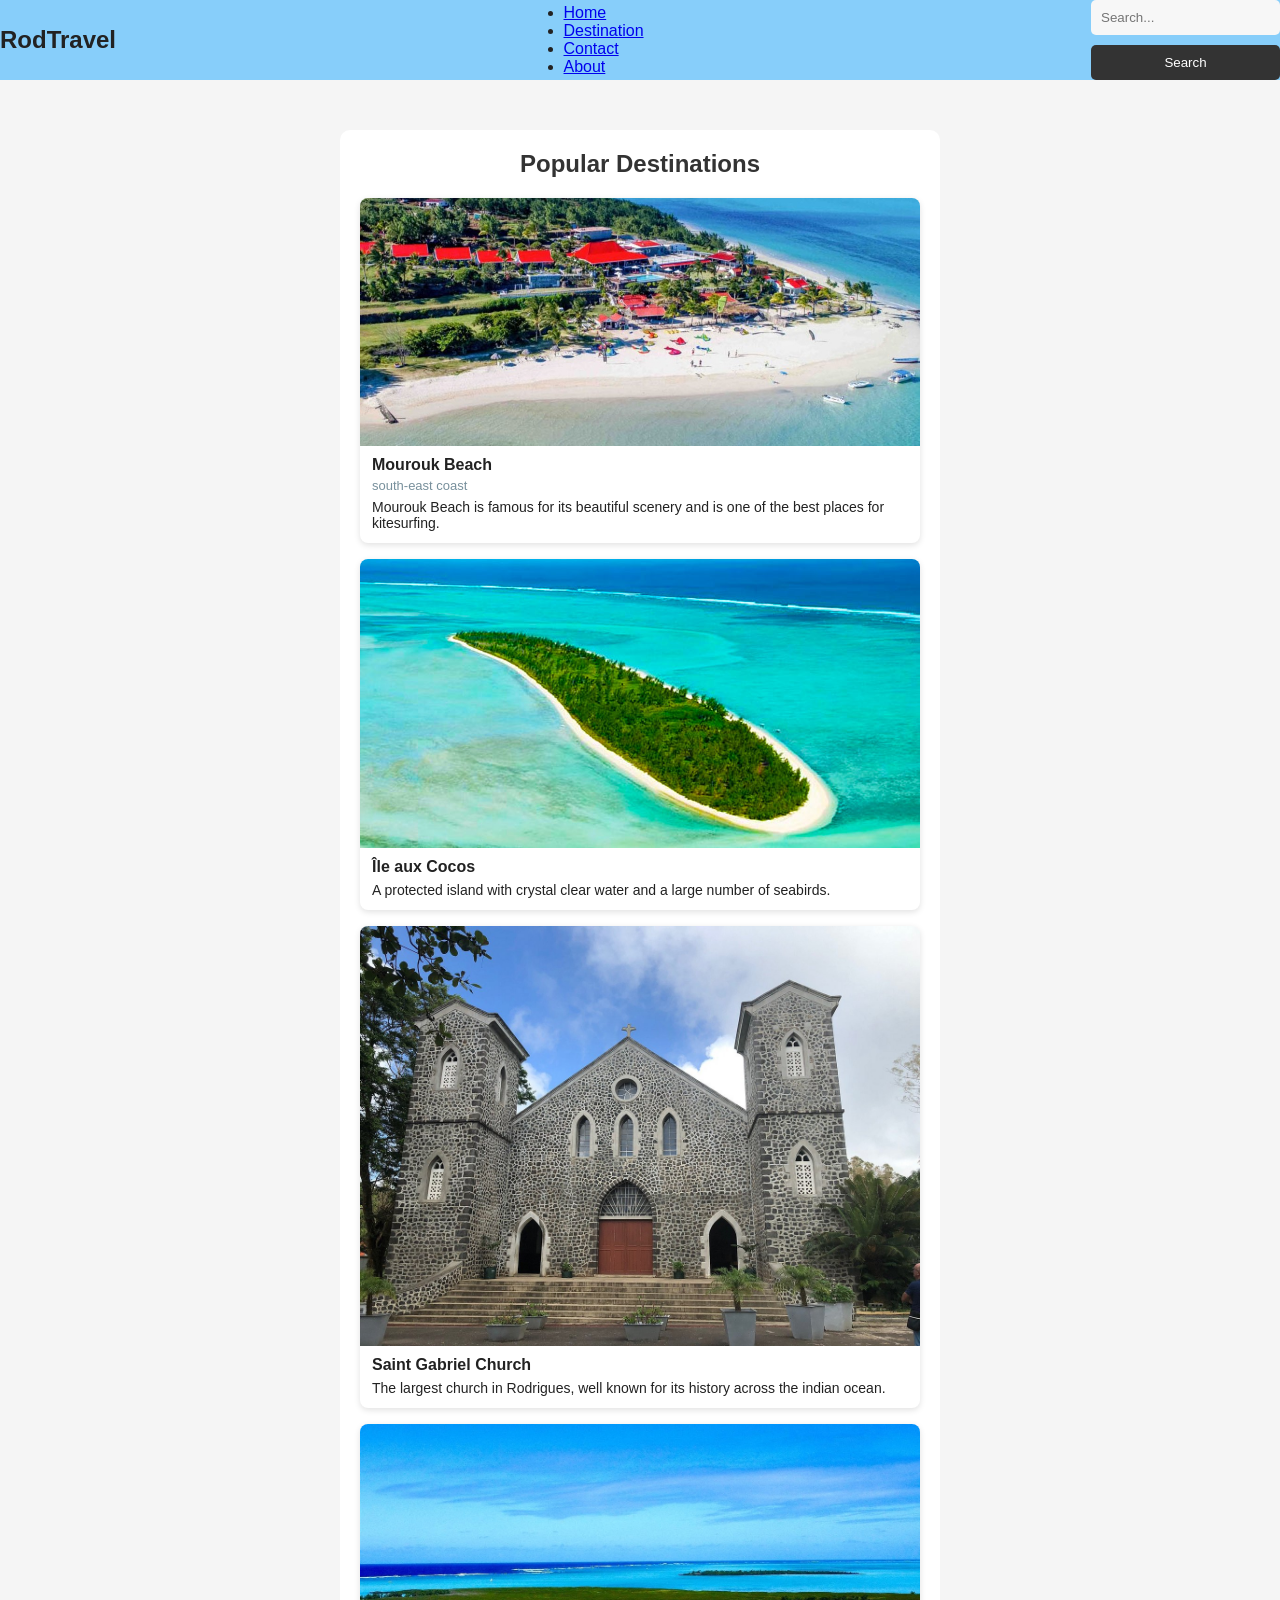
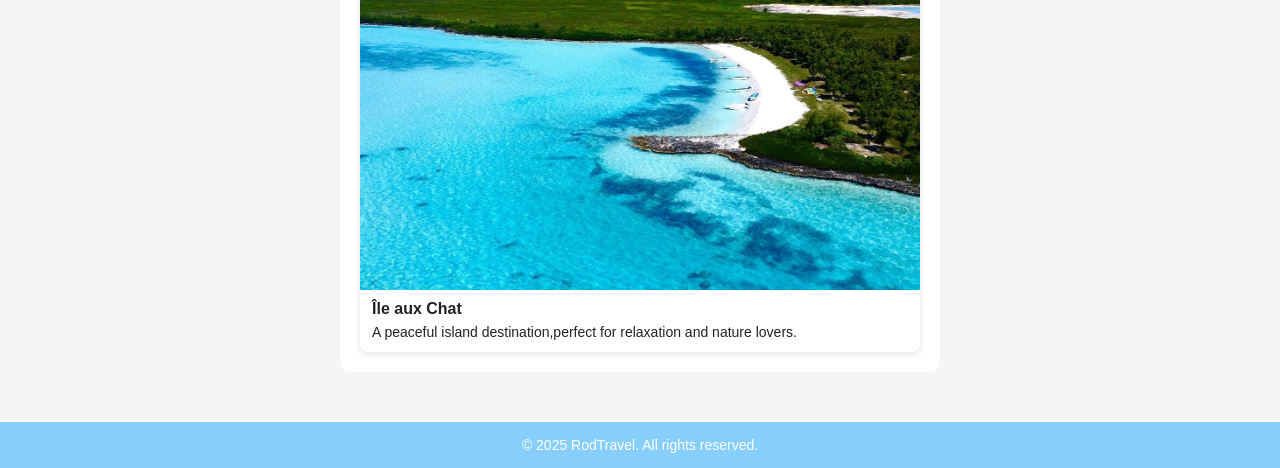
==== destination.html @ b55f0709 "Add files via upload" ====
<!DOCTYPE html>
<html lang="en">
<head>
    <meta charset="UTF-8">
    <title>Destinations | RodTravel</title>
    <meta name="viewport" content="width=device-width, initial-scale=1.0">
    <link rel="stylesheet" href="style.css">
</head>
<body>



<header class="header">
    <div class="logo">RodTravel</div>

    <ul class="nav">
        <li><a href="index.html">Home</a></li>
        <li><a href="destination.html">Destination</a></li>
        <li><a href="contact.html">Contact</a></li>
        <li><a href="about.html">About</a></li>
    </ul>

    <div class="search">
        <form>
            <input type="text" placeholder="Search...">
            <button type="submit">Search</button>
        </form>
    </div>
</header>


<main>
    <section class="section">
      <div class="container">
    <h1 section class="section-title">Popular Destinations</h1>

    
                <div class="place-grid">
                    <article class="place-card">
                    <img src="images/Mourouk.jpg" alt="Mourouk Beach" srcset="" width ="350">
                    <div class="place-card-body">
                        <h2 class="place-name">Mourouk Beach</h2>
                        <p class="place-location">south-east coast</p>
                        <p class="place-description">
                            Mourouk Beach is famous for its beautiful scenery and is one of the best places for kitesurfing.
                        </p>
                    </div>
                    </article>
                
            

            
                <div class="place-grid">
                     <article class="place-card">
                    <img src="images/Ile-aux-coco.jpg" alt="Île aux Cocos" srcset="" width ="350">
                  <div class="place-card-body">
                        <h3 class="place-name">Île aux Cocos</h3>
                      <p class="place-description">
                            A protected island with crystal clear water and a large number of seabirds.
                        </p>
                        
                    </div>
                     </article>
                
            
        

        
            
              
                <div class="place-grid">
                     <article class="place-card">
                    <img src="images/chapelle-Saint-Gabriel.jpg" alt="Saint Gabriel Church"srcset="" width ="350">
                   <div class="place-card-body">
                        <h4 class="place-name">Saint Gabriel Church</h4>
                         <p class="place-description">
                            The largest church in Rodrigues, well known for its history across the indian ocean.
                        </p>
                        
                    </div>
                     </article>
                
        

            
                 <div class="place-grid">
                      <article class="place-card">
                    <img src="images/Ile-aux-chat.jpg" alt="Île aux Chat" srcset="" width ="350">
                    <div class="place-card-body">
                        <h5 class="place-name">Île aux Chat</h5>
                         <p class="place-description">
                            A peaceful island destination,perfect for relaxation and nature lovers.
                        </p>
                        
                    </div>
                      </article>
                </div>
                </div>
                </div>
                </div>
    
</section>
</main>


<footer class="footer">
    <p>© 2025 RodTravel. All rights reserved.</p>
</footer>

</body>
</html>
---- style.css ----
* {
  box-sizing: border-box;
}

body {
  margin: 0;
  font-family: Arial, Helvetica, sans-serif;
  background-color: #f2f5f7;
  color: #222;
}

/* Center content and limit width */
.container {
  width: 100%;
  max-width: 1100px;
  margin: 0 auto;
  padding: 0 16px;
}


.header {
    display: flex;
    align-items: center;
    justify-content: space-between;
    background-color: lightskyblue;

}

.logo {
    font-size: 24px;
    font-weight: bold;
}

/* Main navigation (menu) */
.main-nav ul {
  list-style: none;
  margin: 8px 0 0 0;
  padding: 0;
  display: flex;
  gap: 12px;
  flex-wrap: wrap;
}

.main-nav a {
  text-decoration: none;
  color: white;
  padding: 6px 10px;
  border-radius: 4px;
  font-size: 14px;
}

/* .nav-link is a reusable class for menu items */
.nav-link {
  background-color: transparent;
}

/* .nav-link--active is a variation (same element, extra class) */
.nav-link--active,
.main-nav a:hover {
  background-color: rgba(255, 255, 255, 0.25);
}




.banner {
    width: 100%;
    height: 80vh;
    background-image: url("Rodrigues-Island.jpg");
    background-size: cover;
    background-position: center;
    position: relative;
}

.banner-text {
    position: absolute;
    bottom: 50px;
    left: 50px;
    color: white;
    background-color: black;
    padding: 20px;
    border-radius: 8px;
}

.banner-text h1 {
    font-size: 26px;
}

.banner-text p {
    font-size: 16px;
    margin-top: 10px;
}



.destinations {
    padding: 40px 30px;
    background-color: whitesmoke;
}

.destinations h2 {
    text-align: center;
    margin-bottom: 30px;
    color: black;
}

.place-grid {
  display: flex;
  flex-wrap: wrap;
  gap: 16px;
}

.place-card {
  background-color: white;
  border-radius: 8px;
  box-shadow: 0 2px 6px rgba(0,0,0,0.12);
  overflow: hidden;
  flex: 1 1 260px;
}

.place-card img {
  width: 100%;
  display: block;
}

.place-card-body {
  padding: 10px 12px 12px;
}

.place-name {
  margin: 0 0 4px;
  font-size: 16px;
}

.place-location {
  margin: 0;
  font-size: 13px;
  color: #78909c;
}

.place-description {
  margin: 6px 0 0;
  font-size: 14px;
}


.footer {
    background-color: lightskyblue;
    color: white;
    text-align: center;
    padding: 15px;
    font-size: 14px;
}
*{
        margin: 0px;
        padding: 0px;
        box-sizing: border-box;
        font-family: sans-serif;

    }
    body{
        background-color: #f5f5f5;
    }
    .container{
        width: 80%;
        max-width: 600px;
        margin: 50px auto;
        padding: 20px;
        background-color: #fff;
        border-radius: 10px;
        box-shadow: 0 5px 10p rgba(0, 0, 0, 0.2);
    }
    .container h1{
        text-align: center;
        margin-bottom: 20px;
        color: #333;
    }
    form input,
    form textarea{
        display: block;
        width: 100%;
        margin-bottom: 10px;
        padding: 10px;
        border: none;
        border-radius: 5px;
        background-color: #f7f7f7;
        color: #333;
    }
    form input:focus,
    form textarea:focus{
        outline: none;
        box-shadow: 0 0 5px #333;
    }
    form button{
        display: block;
        width: 100%;
        padding: 10px;
        border: none;
        border-radius: 5px;
        background-color: #333;
        color: #fff;
        cursor: pointer;
        transition: 0.3s ease;
    }
    form button:hover{
        background-color: #555;
    }


@media (max-width: 600px) {
  .brand {
    flex-direction: column;
    align-items: flex-start;
    gap: 4px;
  }
}
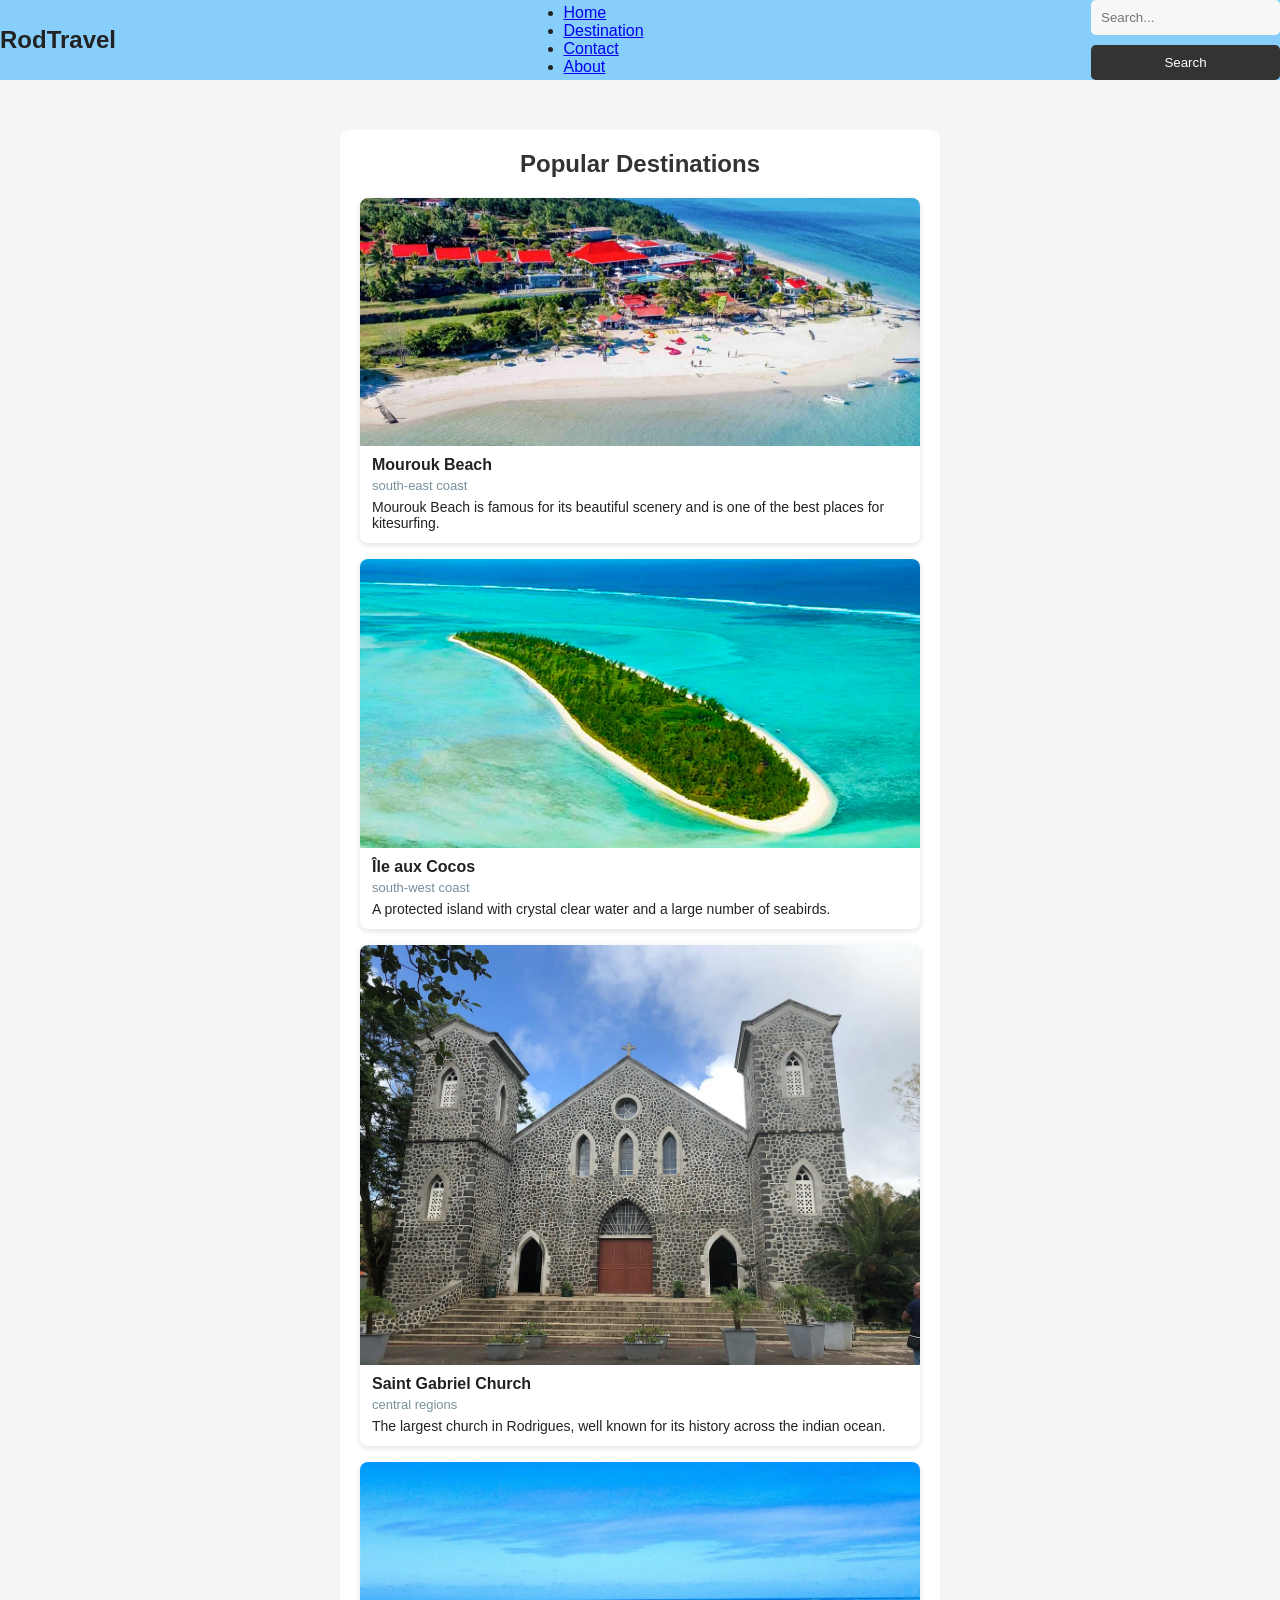
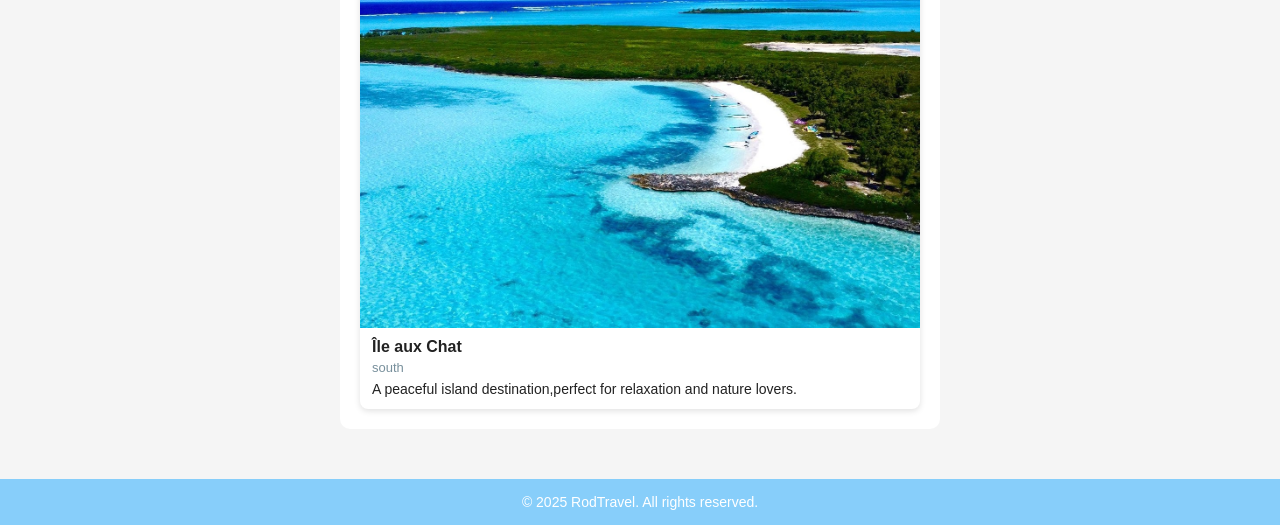
==== commit 2f6b0b2c: "Add files via upload" ====
--- a/destination.html
+++ b/destination.html
@@ -37,7 +37,7 @@
     
                 <div class="place-grid">
                     <article class="place-card">
-                    <img src="images/Mourouk.jpg" alt="Mourouk Beach" srcset="" width ="350">
+                    <img src="images/Mourouk.jpg" alt="Mourouk Beach" >
                     <div class="place-card-body">
                         <h2 class="place-name">Mourouk Beach</h2>
                         <p class="place-location">south-east coast</p>
@@ -46,48 +46,39 @@
                         </p>
                     </div>
                     </article>
-                
-            
-
-            
+    
                 <div class="place-grid">
                      <article class="place-card">
-                    <img src="images/Ile-aux-coco.jpg" alt="Île aux Cocos" srcset="" width ="350">
+                    <img src="images/Ile-aux-coco.jpg" alt="Île aux Cocos" >
                   <div class="place-card-body">
                         <h3 class="place-name">Île aux Cocos</h3>
+                        <p class="place-location">south-west coast</p>
                       <p class="place-description">
                             A protected island with crystal clear water and a large number of seabirds.
                         </p>
                         
                     </div>
                      </article>
-                
             
-        
-
-        
-            
-              
                 <div class="place-grid">
                      <article class="place-card">
-                    <img src="images/chapelle-Saint-Gabriel.jpg" alt="Saint Gabriel Church"srcset="" width ="350">
+                    <img src="images/chapelle-Saint-Gabriel.jpg" alt="Saint Gabriel Church">
                    <div class="place-card-body">
                         <h4 class="place-name">Saint Gabriel Church</h4>
+                        <p class="place-location">central regions</p>
                          <p class="place-description">
                             The largest church in Rodrigues, well known for its history across the indian ocean.
                         </p>
                         
                     </div>
                      </article>
-                
-        
-
             
                  <div class="place-grid">
                       <article class="place-card">
-                    <img src="images/Ile-aux-chat.jpg" alt="Île aux Chat" srcset="" width ="350">
+                    <img src="images/Ile-aux-chat.jpg" alt="Île aux Chat" >
                     <div class="place-card-body">
                         <h5 class="place-name">Île aux Chat</h5>
+                        <p class="place-location">south</p>
                          <p class="place-description">
                             A peaceful island destination,perfect for relaxation and nature lovers.
                         </p>
@@ -98,6 +89,7 @@
                 </div>
                 </div>
                 </div>
+                
     
 </section>
 </main>
